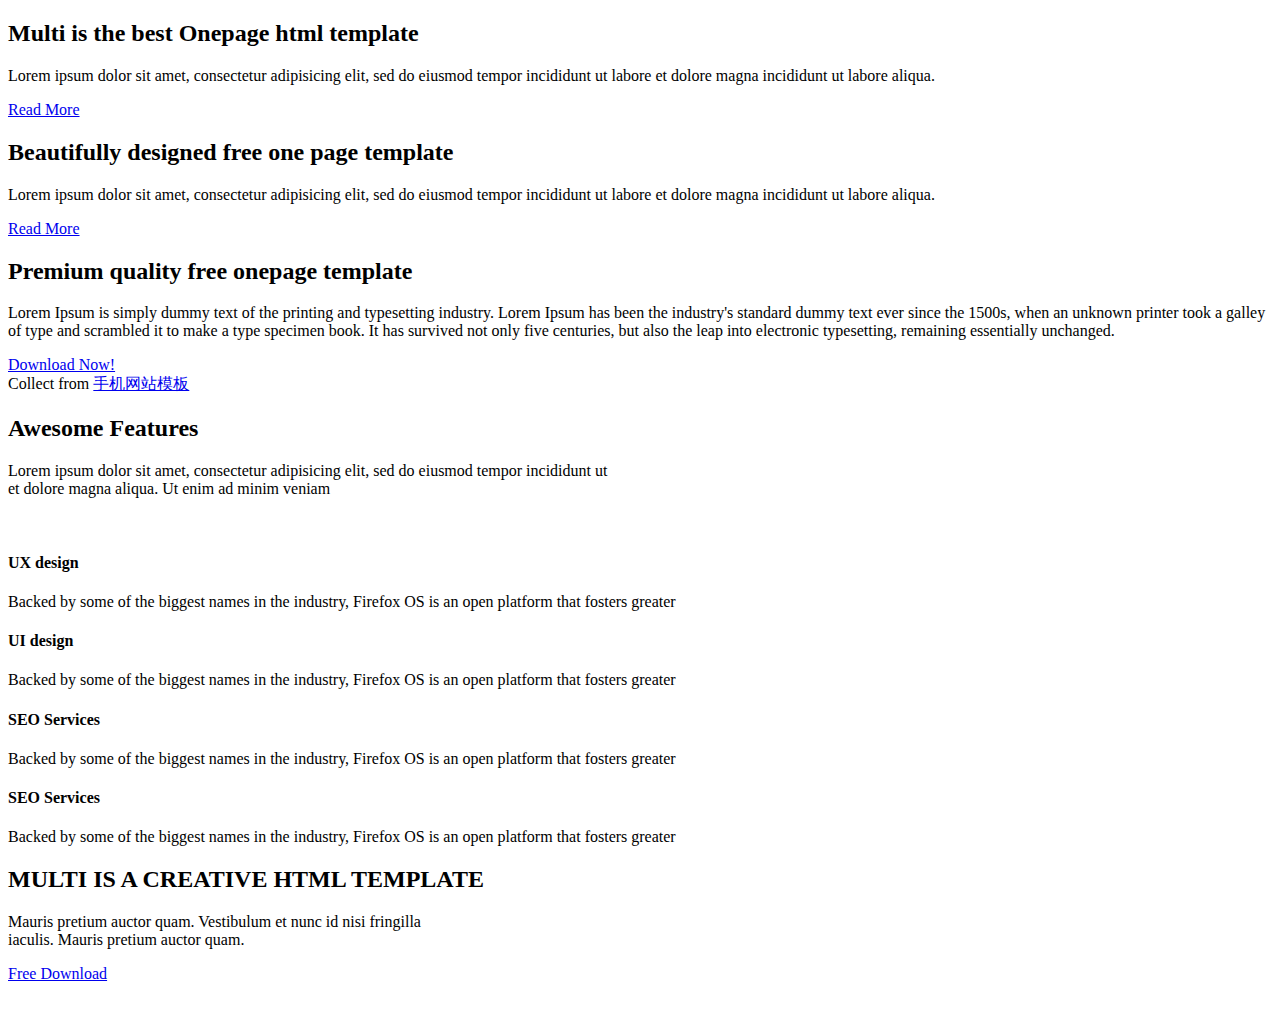
==== index.html @ f571653c "today" ====
<!DOCTYPE html>
<html lang="en">
<head>
    <meta charset="utf-8">
    <meta name="viewport" content="width=device-width, initial-scale=1.0">
    <meta name="description" content="">
    <meta name="author" content="">
    <title>Droproblem</title>
	<!-- core CSS -->
    <link href="css/bootstrap.min.css" rel="stylesheet">
    <link href="css/font-awesome.min.css" rel="stylesheet">
    <link href="css/animate.min.css" rel="stylesheet">
    <link href="css/owl.carousel.css" rel="stylesheet">
    <link href="css/owl.transitions.css" rel="stylesheet">
    <link href="css/prettyPhoto.css" rel="stylesheet">
    <link href="css/main.css" rel="stylesheet">
    <link href="css/responsive.css" rel="stylesheet">
    <!--[if lt IE 9]>
    <script src="js/html5shiv.js"></script>
    <script src="js/respond.min.js"></script>
    <![endif]-->
    <!-- <link rel="shortcut icon" href="images/ico/favicon.ico"> -->
    <link rel="apple-touch-icon-precomposed" sizes="144x144" href="images/ico/apple-touch-icon-144-precomposed.png">
    <link rel="apple-touch-icon-precomposed" sizes="114x114" href="images/ico/apple-touch-icon-114-precomposed.png">
    <link rel="apple-touch-icon-precomposed" sizes="72x72" href="images/ico/apple-touch-icon-72-precomposed.png">
    <link rel="apple-touch-icon-precomposed" href="images/ico/apple-touch-icon-57-precomposed.png">


</head><!--/head-->

<body id="home" class="homepage">
    <!-- 顶部导航 -->
    <nav data-load="header.html"></nav>
    <!--顶部导航 over-->
    <section id="main-slider">
        <div class="owl-carousel">
            <div class="item" style="background-image: url(images/slider/bg1.jpg);">
                <div class="slider-inner">
                    <div class="container">
                        <div class="row">
                            <div class="col-sm-6">
                                <div class="carousel-content">
                                    <h2><span>Multi</span> is the best Onepage html template</h2>
                                    <p>Lorem ipsum dolor sit amet, consectetur adipisicing elit, sed do eiusmod tempor incididunt ut labore et  dolore magna incididunt ut labore aliqua. </p>
                                    <a class="btn btn-primary btn-lg" href="#">Read More</a>
                                </div>
                            </div>
                        </div>
                    </div>
                </div>
            </div><!--/.item-->
             <div class="item" style="background-image: url(images/slider/bg2.jpg);">
                <div class="slider-inner">
                    <div class="container">
                        <div class="row">
                            <div class="col-sm-6">
                                <div class="carousel-content">
                                    <h2>Beautifully designed <span>free</span> one page template</h2>
                                    <p>Lorem ipsum dolor sit amet, consectetur adipisicing elit, sed do eiusmod tempor incididunt ut labore et  dolore magna incididunt ut labore aliqua. </p>
                                    <a class="btn btn-primary btn-lg" href="#">Read More</a>
                                </div>
                            </div>
                        </div>
                    </div>
                </div>
            </div><!--/.item-->
        </div><!--/.owl-carousel-->
    </section><!--/#main-slider-->

    <section id="cta" class="wow fadeIn">
        <div class="container">
            <div class="row">
                <div class="col-sm-9">
                    <h2>Premium quality free onepage template</h2>
                    <p>Lorem Ipsum is simply dummy text of the printing and typesetting industry. Lorem Ipsum has been the industry's standard dummy text ever since the 1500s, when an unknown printer took a galley of type and scrambled it to make a type specimen book. It has survived not only five centuries, but also the leap into electronic typesetting, remaining essentially unchanged.
                    </p>
                </div>
                <div class="col-sm-3 text-right">
                    <a class="btn btn-primary btn-lg" href="#">Download Now!</a>
                </div>
            </div>
        </div>
    </section><!--/#cta-->
    <div class="copyrights">Collect from <a href="http://www.cssmoban.com/" >手机网站模板</a></div>

    <section id="features">
        <div class="container">
            <div class="section-header">
                <h2 class="section-title text-center wow fadeInDown">Awesome Features</h2>
                <p class="text-center wow fadeInDown">Lorem ipsum dolor sit amet, consectetur adipisicing elit, sed do eiusmod tempor incididunt ut <br> et dolore magna aliqua. Ut enim ad minim veniam</p>
            </div>
            <div class="row">
                <div class="col-sm-6 wow fadeInLeft">
                    <img class="img-responsive" src="images/main-feature.png" alt="">
                </div>
                <div class="col-sm-6">
                    <div class="media service-box wow fadeInRight">
                        <div class="pull-left">
                            <i class="fa fa-line-chart"></i>
                        </div>
                        <div class="media-body">
                            <h4 class="media-heading">UX design</h4>
                            <p>Backed by some of the biggest names in the industry, Firefox OS is an open platform that fosters greater</p>
                        </div>
                    </div>

                    <div class="media service-box wow fadeInRight">
                        <div class="pull-left">
                            <i class="fa fa-cubes"></i>
                        </div>
                        <div class="media-body">
                            <h4 class="media-heading">UI design</h4>
                            <p>Backed by some of the biggest names in the industry, Firefox OS is an open platform that fosters greater</p>
                        </div>
                    </div>

                    <div class="media service-box wow fadeInRight">
                        <div class="pull-left">
                            <i class="fa fa-pie-chart"></i>
                        </div>
                        <div class="media-body">
                            <h4 class="media-heading">SEO Services</h4>
                            <p>Backed by some of the biggest names in the industry, Firefox OS is an open platform that fosters greater</p>
                        </div>
                    </div>

                    <div class="media service-box wow fadeInRight">
                        <div class="pull-left">
                            <i class="fa fa-pie-chart"></i>
                        </div>
                        <div class="media-body">
                            <h4 class="media-heading">SEO Services</h4>
                            <p>Backed by some of the biggest names in the industry, Firefox OS is an open platform that fosters greater</p>
                        </div>
                    </div>
                </div>
            </div>
        </div>
    </section>

    <section id="cta2">
        <div class="container">
            <div class="text-center">
                <h2 class="wow fadeInUp" data-wow-duration="300ms" data-wow-delay="0ms"><span>MULTI</span> IS A CREATIVE HTML TEMPLATE</h2>
                <p class="wow fadeInUp" data-wow-duration="300ms" data-wow-delay="100ms">Mauris pretium auctor quam. Vestibulum et nunc id nisi fringilla <br />iaculis. Mauris pretium auctor quam.</p>
                <p class="wow fadeInUp" data-wow-duration="300ms" data-wow-delay="200ms"><a class="btn btn-primary btn-lg" href="#">Free Download</a></p>
                <img class="img-responsive wow fadeIn" src="images/cta2/cta2-img.png" alt="" data-wow-duration="300ms" data-wow-delay="300ms">
            </div>
        </div>
    </section>



    <!--footer-->
    <nav data-load="footer.html"></nav>
    <!--footer over-->



    <script src="js/bootstrap.min.js"></script>
    <script src="js/jquery.js"></script>
    <script src="js/owl.carousel.min.js"></script>
    <script src="js/mousescroll.js"></script>
    <script src="js/smoothscroll.js"></script>
    <script src="js/jquery.prettyPhoto.js"></script>
    <script src="js/jquery.isotope.min.js"></script>
    <script src="js/jquery.inview.min.js"></script>
    <script src="js/wow.min.js"></script>
    <script src="js/main.js"></script>
    <script>
    $(function(){
        $("[data-load]").each(function(){
            $(this).load($(this).data("load"), function(){
            });
        });
    })
    </script>
</body>
</html>
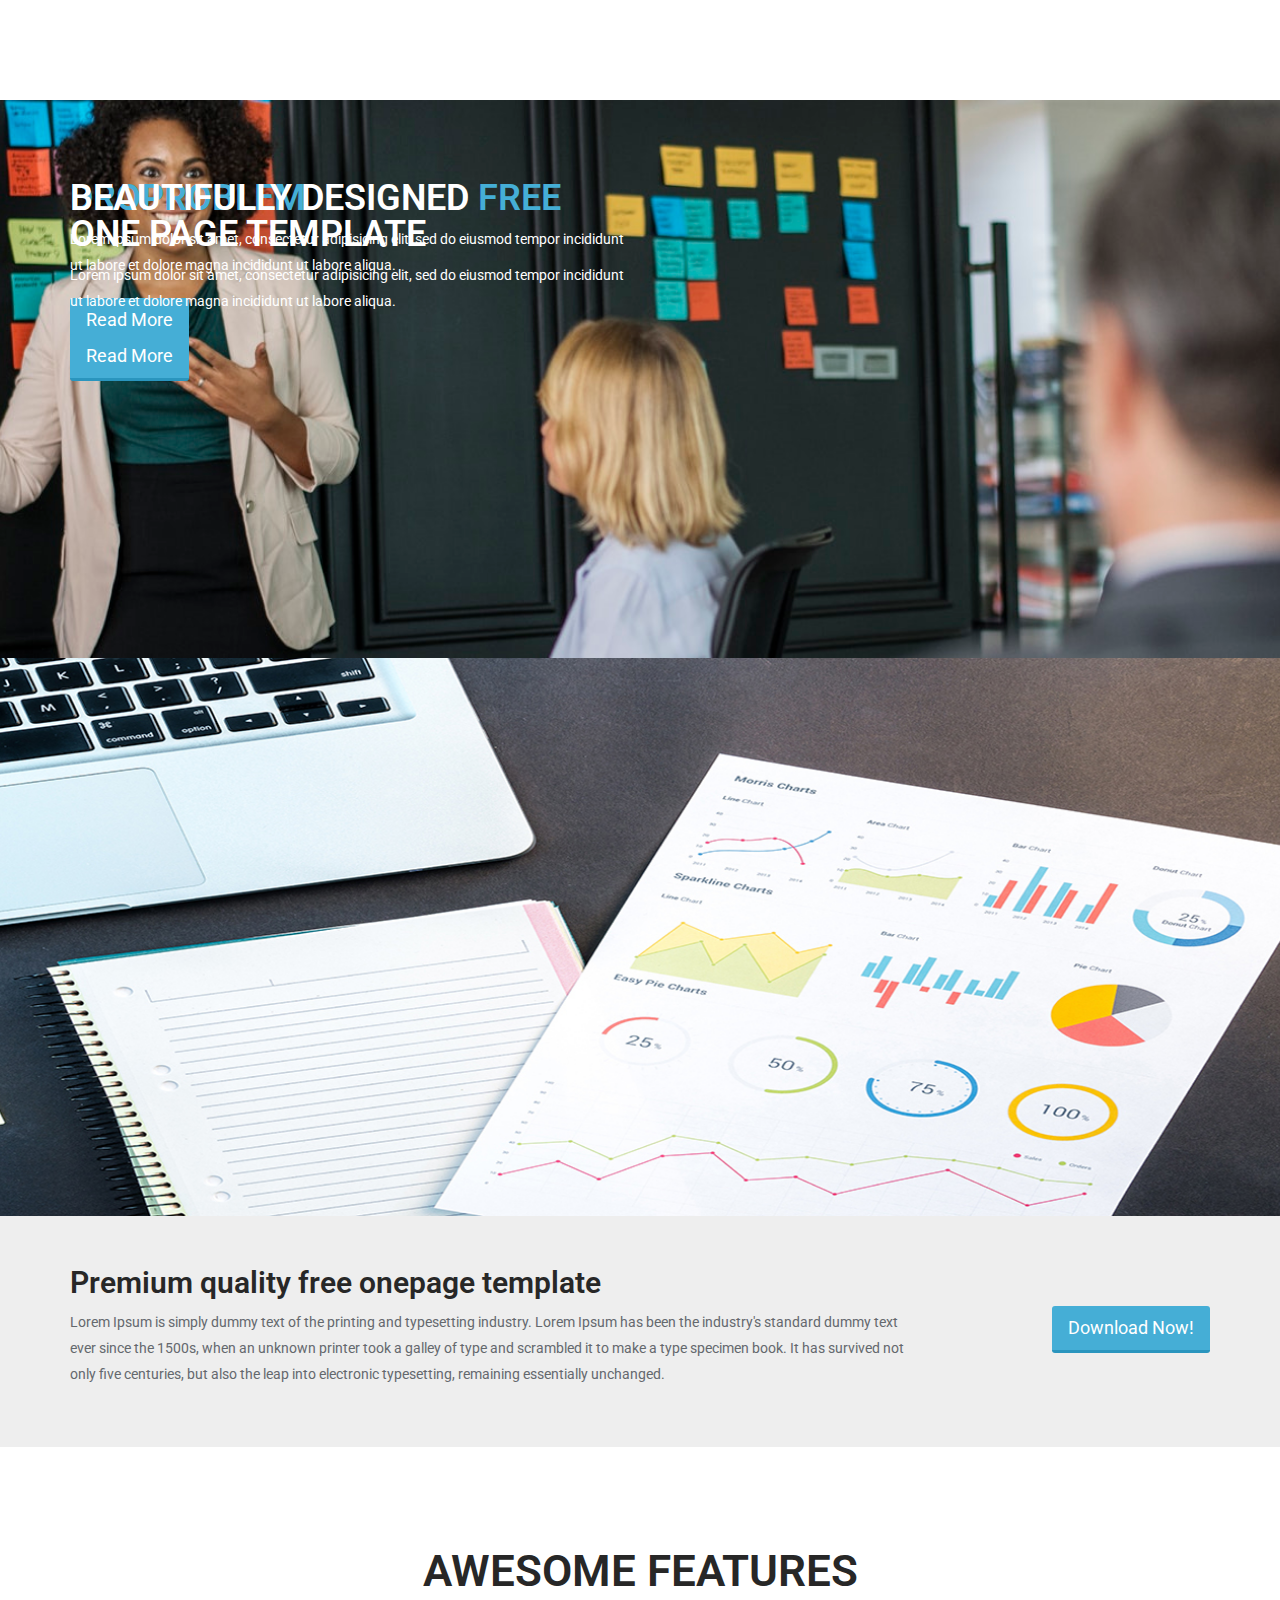
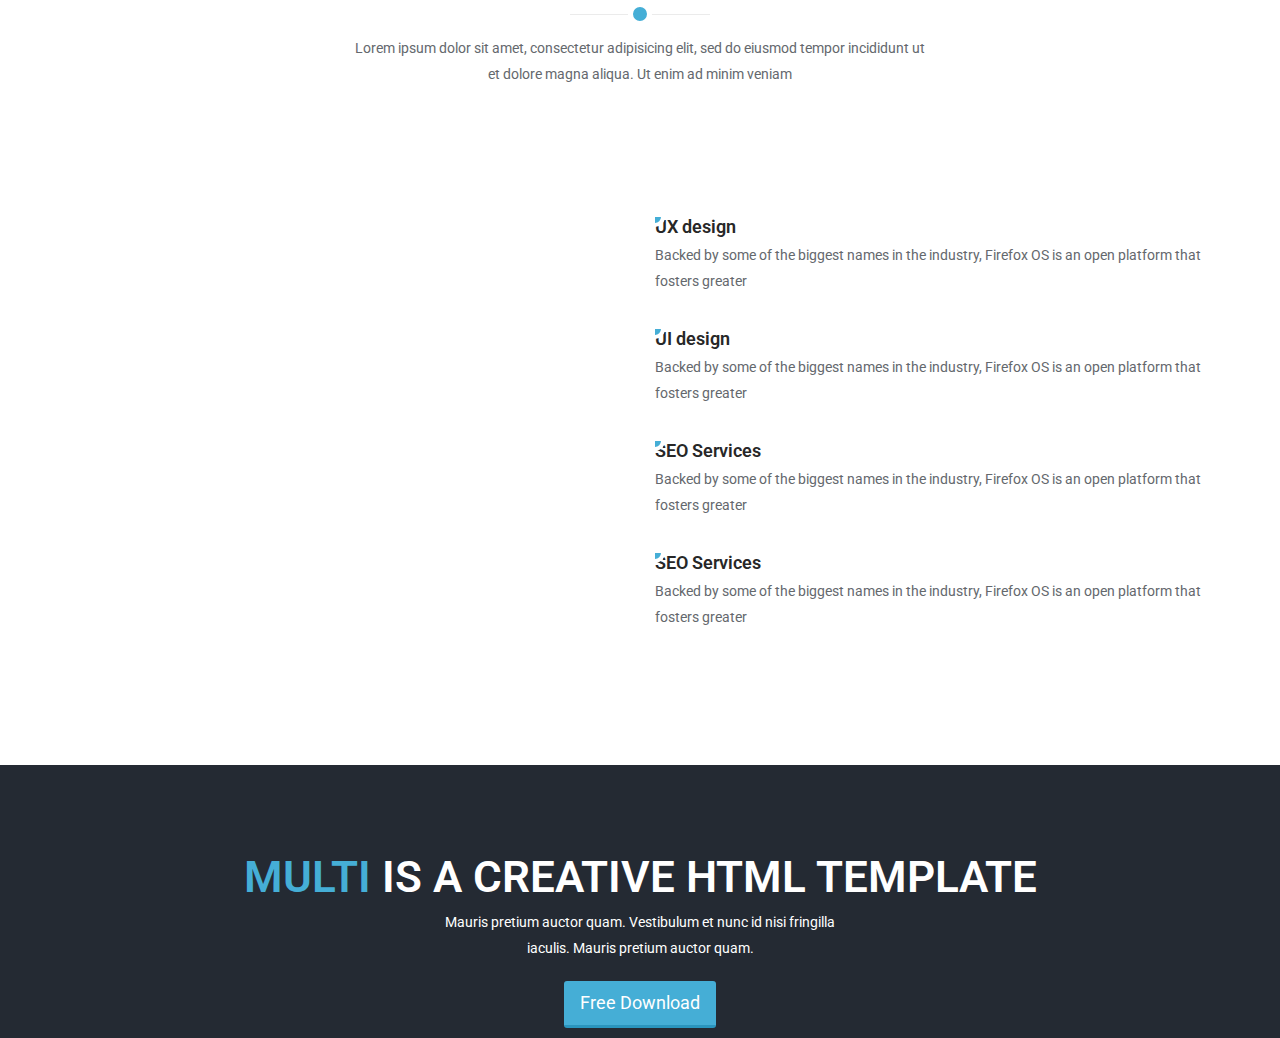
==== commit accbfa9a: "little" ====
--- a/index.html
+++ b/index.html
@@ -34,13 +34,14 @@
     <!--顶部导航 over-->
     <section id="main-slider">
         <div class="owl-carousel">
-            <div class="item" style="background-image: url(images/slider/bg1.jpg);">
+            <div class="item" style="background-image: url(images/slider/bg1.jpeg);">
+
                 <div class="slider-inner">
                     <div class="container">
                         <div class="row">
                             <div class="col-sm-6">
                                 <div class="carousel-content">
-                                    <h2><span>Multi</span> is the best Onepage html template</h2>
+                                    <h2><span>Droproblem</span> </h2>
                                     <p>Lorem ipsum dolor sit amet, consectetur adipisicing elit, sed do eiusmod tempor incididunt ut labore et  dolore magna incididunt ut labore aliqua. </p>
                                     <a class="btn btn-primary btn-lg" href="#">Read More</a>
                                 </div>
@@ -49,7 +50,7 @@
                     </div>
                 </div>
             </div><!--/.item-->
-             <div class="item" style="background-image: url(images/slider/bg2.jpg);">
+             <div class="item" style="background-image: url(images/slider/bg3.jpg);">
                 <div class="slider-inner">
                     <div class="container">
                         <div class="row">
@@ -81,7 +82,6 @@
             </div>
         </div>
     </section><!--/#cta-->
-    <div class="copyrights">Collect from <a href="http://www.cssmoban.com/" >手机网站模板</a></div>
 
     <section id="features">
         <div class="container">
--- a/css/main.css
+++ b/css/main.css
@@ -0,0 +1,956 @@
+@import url(http://fonts.googleapis.com/css?family=Roboto:400,300,100,700,100italic,300italic,400italic,700italic);
+
+/*************************
+*******Typography******
+**************************/
+body {
+  padding-top: 100px;
+  background: #fff;
+  font-family: 'Roboto', sans-serif;
+  font-weight: 400;
+  color: #64686d;
+  line-height: 26px;
+}
+h1,
+h2,
+h3,
+h4,
+h5,
+h6 {
+  font-weight: 600;
+  font-family: 'Roboto', sans-serif;
+  color: #272727;
+}
+a {
+  color: #45aed6;
+  -webkit-transition: color 400ms, background-color 400ms;
+  -moz-transition: color 400ms, background-color 400ms;
+  -o-transition: color 400ms, background-color 400ms;
+  transition: color 400ms, background-color 400ms;
+}
+a:hover,
+a:focus {
+  text-decoration: none;
+  color: #2a95be;
+}
+hr {
+  border-top: 1px solid #e5e5e5;
+  border-bottom: 1px solid #fff;
+}
+.gradiant {
+  background-image: -moz-linear-gradient(90deg, #2caab3 0%, #2c8cb3 100%);
+  background-image: -webkit-linear-gradient(90deg, #2caab3 0%, #2c8cb3 100%);
+  background-image: -ms-linear-gradient(90deg, #2caab3 0%, #2c8cb3 100%);
+}
+.gradiant-horizontal {
+  background-image: -moz-linear-gradient(4deg, #2caab3 0%, #2c8cb3 100%);
+  background-image: -webkit-linear-gradient(4deg, #2caab3 0%, #2c8cb3 100%);
+  background-image: -ms-linear-gradient(4deg, #2caab3 0%, #2c8cb3 100%);
+}
+.section-header {
+  margin-bottom: 50px;
+}
+.section-header .section-title {
+  font-size: 44px;
+  color: #272727;
+  text-transform: uppercase;
+  position: relative;
+  padding-bottom: 20px;
+  margin: 0 0 20px;
+}
+.section-header .section-title:before {
+  content: "";
+  position: absolute;
+  width: 140px;
+  bottom: 0;
+  left: 50%;
+  margin-left: -70px;
+  height: 1px;
+  background: #ebebeb;
+}
+.section-header .section-title:after {
+  content: "";
+  position: absolute;
+  width: 24px;
+  height: 24px;
+  bottom: -11px;
+  left: 50%;
+  margin-left: -12px;
+  border: 5px solid #fff;
+  border-radius: 20px;
+  background: #45aed6;
+}
+.btn {
+  border-width: 0;
+  border-bottom-width: 3px;
+  border-radius: 3px;
+}
+.btn.btn-primary {
+  background: #45aed6;
+  border-color: #2a95be;
+}
+.btn.btn-primary:hover,
+.btn.btn-primary:focus {
+  background: #2a95be;
+}
+.column-title {
+  margin-top: 0;
+  padding-bottom: 15px;
+  border-bottom: 1px solid #eee;
+  margin-bottom: 15px;
+  position: relative;
+}
+.column-title:after {
+  content: " ";
+  position: absolute;
+  bottom: -1px;
+  left: 0;
+  width: 40%;
+  border-bottom: 1px solid #45aed6;
+}
+ul.nostyle {
+  list-style: none;
+  padding: 0;
+  margin-bottom: 20px;
+}
+ul.nostyle i {
+  color: #45aed6;
+}
+.scaleIn {
+  -webkit-animation-name: scaleIn;
+  animation-name: scaleIn;
+}
+.copyrights{
+	text-indent:-9999px;
+	height:0;
+	line-height:0;
+	font-size:0;
+	overflow:hidden;
+}
+@-webkit-keyframes scaleIn {
+  0% {
+    opacity: 0;
+    -webkit-transform: scale(0);
+    transform: scale(0);
+  }
+  100% {
+    opacity: 1;
+    -webkit-transform: scale(1);
+    transform: scale(1);
+  }
+}
+@keyframes scaleIn {
+  0% {
+    opacity: 0;
+    -webkit-transform: scale(0);
+    -ms-transform: scale(0);
+    transform: scale(0);
+  }
+  100% {
+    opacity: 1;
+    -webkit-transform: scale(1);
+    -ms-transform: scale(1);
+    transform: scale(1);
+  }
+}
+/*************************
+*******Header******
+**************************/
+.navbar.navbar-default {
+  border: 0;
+  border-radius: 0;
+  margin-bottom: 0;
+}
+.navbar.navbar-default .navbar-toggle {
+  margin-top: 32px;
+}
+.navbar.navbar-default .navbar-brand {
+  height: auto;
+  padding: 22px 15px 21px;
+}
+@media only screen and (min-width: 768px) {
+  #main-menu.navbar-default {
+    background: rgba(255, 255, 255, 0.9);
+    -webkit-box-shadow: 0 0 3px 0 rgba(0, 0, 0, 0.1);
+    box-shadow: 0 0 3px 0 rgba(0, 0, 0, 0.1);
+  }
+  #main-menu.navbar-default .navbar-nav > li > a {
+    padding-top: 40px;
+    padding-bottom: 40px;
+  }
+  #main-menu.navbar-default .navbar-nav > li.active > a,
+  #main-menu.navbar-default .navbar-nav > li.open > a,
+  #main-menu.navbar-default .navbar-nav > li:hover > a {
+    background: transparent;
+    padding-top: 37px;
+    border-top: 3px solid #45aed6;
+  }
+  #main-menu.navbar-default .dropdown-menu {
+    padding: 0 20px;
+    min-width: 220px;
+    background-color: rgba(26, 28, 40, 0.9);
+    border: 0;
+    border-radius: 0;
+    box-shadow: none;
+    -webkit-box-shadow: none;
+    background-clip: inherit;
+  }
+  #main-menu.navbar-default .dropdown-menu > li {
+    border-left: 3px solid transparent;
+    margin-left: -20px;
+    padding-left: 17px;
+    -webit-transition: border-color 400ms;
+    transition: border-color 400ms;
+  }
+  #main-menu.navbar-default .dropdown-menu > li > a {
+    border-top: 1px solid #404455;
+    padding: 15px 0;
+    color: #eeeeee;
+  }
+  #main-menu.navbar-default .dropdown-menu > li:first-child > a {
+    border-top: 0;
+  }
+  #main-menu.navbar-default .dropdown-menu > li.active,
+  #main-menu.navbar-default .dropdown-menu > li.open,
+  #main-menu.navbar-default .dropdown-menu > li:hover {
+    border-left-color: #45aed6;
+  }
+  #main-menu.navbar-default .dropdown-menu > li.active > a,
+  #main-menu.navbar-default .dropdown-menu > li.open > a,
+  #main-menu.navbar-default .dropdown-menu > li:hover > a {
+    color: #45aed6;
+    background-color: transparent;
+  }
+}
+#main-slider {
+  overflow: hidden;
+}
+#main-slider .item {
+  height: 558px;
+  background-repeat: no-repeat;
+  background-position: 50% 0;
+  background-size: cover;
+}
+#main-slider .slider-inner {
+  position: absolute;
+  top: 0;
+  left: 0;
+  width: 100%;
+  height: 100%;
+  color: #fff;
+}
+#main-slider .slider-inner h2 {
+  margin-top: 180px;
+  font-size: 36px;
+  line-height: 1;
+  text-transform: uppercase;
+  color: #fff;
+}
+#main-slider .slider-inner h2 > span {
+  color: #45aed6;
+}
+#main-slider .slider-inner .btn {
+  margin-top: 10px;
+}
+#main-slider .owl-prev,
+#main-slider .owl-next {
+  position: absolute;
+  top: 50%;
+  background-color: rgba(0, 0, 0, 0.2);
+  color: #fff;
+  font-size: 30px;
+  display: inline-block;
+  margin-top: -35px;
+  height: 70px;
+  width: 70px;
+  line-height: 70px;
+  text-align: center;
+  border-radius: 100px;
+  z-index: 5;
+  -webkit-transition: background-color 400ms;
+  transition: background-color 400ms;
+}
+#main-slider .owl-prev:hover,
+#main-slider .owl-next:hover {
+  background-color: #45aed6;
+}
+#main-slider .owl-prev {
+  left: -35px;
+  text-indent: 14px;
+}
+#main-slider .owl-next {
+  right: -35px;
+  text-indent: -14px;
+}
+#bar {
+  width: 0%;
+  max-width: 100%;
+  height: 4px;
+  background: #45aed6;
+}
+#progressBar {
+  margin-top: -4px;
+  position: relative;
+  z-index: 999;
+  width: 100%;
+  background: rgba(0, 0, 0, 0.1);
+}
+#cta {
+  padding: 50px 0;
+  background-color: #eeeeee;
+}
+#cta h2 {
+  margin-top: 0;
+}
+#cta .btn {
+  margin-top: 40px;
+}
+#cta2 {
+  background: #242a33 url(../images/cta2/cta2-bg.jpg) no-repeat 50% 50%;
+  background-size: cover;
+  color: #fff;
+  padding-top: 70px;
+}
+#cta2 .btn {
+  margin-top: 10px;
+}
+#cta2 h2 {
+  color: #fff;
+  font-size: 44px;
+  line-height: 1;
+}
+#cta2 h2 > span {
+  color: #45aed6;
+}
+#features {
+  padding: 100px 0;
+}
+#features .media.service-box:first-child {
+  margin-top: 80px;
+}
+#services {
+  padding: 100px 0 75px;
+}
+.media.service-box {
+  margin: 25px 0;
+}
+.media.service-box .pull-left {
+  margin-right: 20px;
+}
+.media.service-box .pull-left > i {
+  font-size: 24px;
+  height: 64px;
+  line-height: 64px;
+  text-align: center;
+  width: 64px;
+  border-radius: 100%;
+  color: #45aed6;
+  box-shadow: inset 0 0 0 1px #d7d7d7;
+  -webkit-box-shadow: inset 0 0 0 1px #d7d7d7;
+  transition: background-color 400ms, background-color 400ms;
+  position: relative;
+}
+.media.service-box .pull-left > i:after {
+  content: "";
+  position: absolute;
+  width: 20px;
+  height: 20px;
+  top: 50%;
+  margin-top: -10px;
+  right: -10px;
+  border: 4px solid #fff;
+  border-radius: 20px;
+  background: #45aed6;
+}
+.media.service-box:hover .pull-left > i {
+  background-image: -moz-linear-gradient(90deg, #2caab3 0%, #2c8cb3 100%);
+  background-image: -webkit-linear-gradient(90deg, #2caab3 0%, #2c8cb3 100%);
+  background-image: -ms-linear-gradient(90deg, #2caab3 0%, #2c8cb3 100%);
+  color: #fff;
+  box-shadow: inset 0 0 0 5px rgba(255, 255, 255, 0.8);
+  -webkit-box-shadow: inset 0 0 0 5px rgba(255, 255, 255, 0.8);
+}
+#portfolio {
+  padding: 100px 0;
+  background: #f5f5f5;
+}
+#portfolio .portfolio-filter {
+  list-style: none;
+  padding: 0;
+  margin: 0 0 50px;
+  display: inline-block;
+}
+#portfolio .portfolio-filter > li {
+  float: left;
+  display: block;
+}
+#portfolio .portfolio-filter > li a {
+  display: block;
+  padding: 7px 15px;
+  background: #e5e5e5;
+  color: #64686d;
+  position: relative;
+}
+#portfolio .portfolio-filter > li a:hover,
+#portfolio .portfolio-filter > li a.active {
+  background: #45aed6;
+  color: #fff;
+  box-shadow: 0 -3px 0 0 #318daf inset;
+  -webkit-box-shadow: 0 -3px 0 0 #318daf inset;
+}
+#portfolio .portfolio-filter > li a.active:after {
+  content: " ";
+  position: absolute;
+  bottom: -17px;
+  left: 50%;
+  margin-left: -10px;
+  border-width: 10px;
+  border-style: solid;
+  border-color: #318daf transparent transparent transparent;
+}
+#portfolio .portfolio-filter > li:first-child a {
+  border-radius: 4px 0 0 4px;
+}
+#portfolio .portfolio-filter > li:last-child a {
+  border-radius: 0 4px 4px 0;
+}
+#portfolio .portfolio-items {
+  margin: -15px;
+}
+#portfolio .portfolio-item {
+  width: 24.9%;
+  float: left;
+  padding: 15px;
+  -webkit-box-sizing: border-box;
+  -moz-box-sizing: border-box;
+  -o-box-sizing: border-box;
+  -ms-box-sizing: border-box;
+  box-sizing: border-box;
+}
+#portfolio .portfolio-item .portfolio-item-inner {
+  position: relative;
+}
+#portfolio .portfolio-item .portfolio-item-inner .portfolio-info {
+  opacity: 0;
+  transition: opacity 400ms;
+  -webkit-transition: opacity 400ms;
+  position: absolute;
+  bottom: 0;
+  left: 0;
+  right: 0;
+  padding: 10px;
+  background: rgba(0, 0, 0, 0.5);
+  color: #fff;
+}
+#portfolio .portfolio-item .portfolio-item-inner .portfolio-info h3 {
+  font-size: 16px;
+  line-height: 1;
+  margin: 0;
+  color: #fff;
+}
+#portfolio .portfolio-item .portfolio-item-inner .portfolio-info .preview {
+  position: absolute;
+  top: -18px;
+  right: 12px;
+  border-radius: 50%;
+  background-image: -moz-linear-gradient(90deg, #2caab3 0%, #2c8cb3 100%);
+  background-image: -webkit-linear-gradient(90deg, #2caab3 0%, #2c8cb3 100%);
+  background-image: -ms-linear-gradient(90deg, #2caab3 0%, #2c8cb3 100%);
+  width: 36px;
+  height: 36px;
+  line-height: 36px;
+  text-align: center;
+  color: #fff;
+  box-shadow: 0 0 0 2px #fff;
+  -webkit-box-shadow: 0 0 0 2px #fff;
+}
+#portfolio .portfolio-item:hover .portfolio-info {
+  opacity: 1;
+}
+/* Start: Recommended Isotope styles */
+/**** Isotope Filtering ****/
+.isotope-item {
+  z-index: 2;
+}
+.isotope-hidden.isotope-item {
+  pointer-events: none;
+  z-index: 1;
+}
+/**** Isotope CSS3 transitions ****/
+.isotope,
+.isotope .isotope-item {
+  -webkit-transition-duration: 0.8s;
+  -moz-transition-duration: 0.8s;
+  -ms-transition-duration: 0.8s;
+  -o-transition-duration: 0.8s;
+  transition-duration: 0.8s;
+}
+.isotope {
+  -webkit-transition-property: height, width;
+  -moz-transition-property: height, width;
+  -ms-transition-property: height, width;
+  -o-transition-property: height, width;
+  transition-property: height, width;
+}
+.isotope .isotope-item {
+  -webkit-transition-property: -webkit-transform, opacity;
+  -moz-transition-property: -moz-transform, opacity;
+  -ms-transition-property: -ms-transform, opacity;
+  -o-transition-property: -o-transform, opacity;
+  transition-property: transform, opacity;
+}
+/**** disabling Isotope CSS3 transitions ****/
+.isotope.no-transition,
+.isotope.no-transition .isotope-item,
+.isotope .isotope-item.no-transition {
+  -webkit-transition-duration: 0s;
+  -moz-transition-duration: 0s;
+  -ms-transition-duration: 0s;
+  -o-transition-duration: 0s;
+  transition-duration: 0s;
+}
+/* End: Recommended Isotope styles */
+/* disable CSS transitions for containers with infinite scrolling*/
+.isotope.infinite-scrolling {
+  -webkit-transition: none;
+  -moz-transition: none;
+  -ms-transition: none;
+  -o-transition: none;
+  transition: none;
+}
+#testimonial {
+  background: #333333 url(../images/testimonial/bg.jpg) no-repeat 0 0;
+  background-size: cover;
+  padding: 100px 0;
+  color: #fff;
+}
+#testimonial h4 {
+  color: #fff;
+  margin-bottom: 0;
+}
+#testimonial small {
+  display: block;
+  margin-bottom: 10px;
+  color: rgba(255, 255, 255, 0.7);
+}
+#testimonial .btns {
+  margin-top: 10px;
+}
+#about {
+  padding: 100px 0;
+}
+#work-process {
+  padding: 100px 0 50px;
+  background: #20222e url(../images/work-process/bg.jpg) no-repeat 0 0;
+  background-size: cover;
+  color: #fff;
+}
+#work-process h2 {
+  color: #fff;
+}
+#work-process h3 {
+  color: #fff;
+  margin-bottom: 0;
+}
+#work-process .icon-circle {
+  display: inline-block;
+  width: 80px;
+  height: 80px;
+  line-height: 80px;
+  border: 2px solid #45aed6;
+  border-radius: 100px;
+  position: relative;
+}
+#work-process .icon-circle > span {
+  border-style: solid;
+  border-width: 2px;
+  border-color: #45aed6;
+  border-radius: 50%;
+  background-color: #fff;
+  position: absolute;
+  width: 24px;
+  height: 24px;
+  line-height: 20px;
+  top: -12px;
+  color: #64686d;
+}
+#work-process h3 {
+  margin-bottom: 50px;
+}
+#meet-team {
+  padding: 100px 0;
+}
+#meet-team .team-member {
+  padding: 13px;
+  background: #eeeeee;
+  border: 2px solid #eeeeee;
+  transition: border-color 400ms;
+  -webkit-transition: border-color 400ms;
+}
+#meet-team .team-member .team-img {
+  margin: -15px -15px 0 -15px;
+}
+#meet-team .team-member .team-info {
+  padding-bottom: 10px;
+  border-bottom: 1px solid #dbdbdb;
+  margin-bottom: 10px;
+}
+#meet-team .team-member:hover {
+  border-color: #45aed6;
+}
+#meet-team .team-member:hover .social-icons > li > a {
+  background: #45aed6;
+}
+#meet-team .social-icons {
+  list-style: none;
+  padding: 0;
+  margin: 0;
+}
+#meet-team .social-icons > li {
+  display: inline-block;
+}
+#meet-team .social-icons > li > a {
+  display: block;
+  width: 32px;
+  height: 32px;
+  line-height: 32px;
+  text-align: center;
+  color: #fff;
+  background: #222534;
+  border-radius: 3px;
+}
+.divider {
+  margin-top: 50px;
+  margin-bottom: 50px;
+  background-image: -moz-linear-gradient(180deg, #ffffff 0%, #e3e3e3 49%, #ffffff 100%);
+  background-image: -webkit-linear-gradient(180deg, #ffffff 0%, #e3e3e3 49%, #ffffff 100%);
+  background-image: -ms-linear-gradient(180deg, #ffffff 0%, #e3e3e3 49%, #ffffff 100%);
+  width: 95%;
+  height: 1px;
+}
+.progress {
+  -webkit-box-shadow: none;
+  box-shadow: none;
+  background: #eeeeee;
+}
+.progress .progress-bar.progress-bar-primary {
+  background-image: -moz-linear-gradient(4deg, #2caab3 0%, #2c8cb3 100%);
+  background-image: -webkit-linear-gradient(4deg, #2caab3 0%, #2c8cb3 100%);
+  background-image: -ms-linear-gradient(4deg, #2caab3 0%, #2c8cb3 100%);
+  -webkit-box-shadow: none;
+  box-shadow: none;
+}
+.nav.main-tab {
+  background: #eee;
+  border-bottom: 3px solid #222534;
+  border-radius: 3px 3px 0 0;
+}
+.nav.main-tab > li > a {
+  color: #272727;
+}
+.nav.main-tab > li.active > a {
+  background: #222534;
+  color: #45aed6;
+}
+.nav.main-tab > li:first-child > a {
+  border-radius: 3px 0 0 0;
+}
+.nav.main-tab > li:last-child > a {
+  border-radius: 0 3px 0 0;
+}
+.tab-content {
+  border: 1px solid #eee;
+  border-top: 0;
+  padding: 20px 20px 10px;
+  border-radius: 0 0 3px 3px;
+}
+.panel-default {
+  border-color: #eee;
+}
+.panel-default > .panel-heading {
+  background-color: #fff;
+  border-color: #eee;
+}
+.panel-default > .panel-heading .panel-title {
+  font-size: 14px;
+  font-weight: normal;
+}
+.panel-default > .panel-heading + .panel-collapse > .panel-body {
+  border-top-color: #eee;
+}
+#animated-number {
+  padding: 100px 0 70px;
+  background: #132125 url(../images/animated-number/bg.jpg) no-repeat 0 0;
+  background-size: cover;
+  color: #fff;
+}
+#animated-number h1,
+#animated-number h2,
+#animated-number h3,
+#animated-number h4 {
+  color: #fff;
+}
+#animated-number strong {
+  display: block;
+  margin-bottom: 30px;
+}
+.animated-number {
+  display: inline-block;
+  width: 140px;
+  height: 140px;
+  font-size: 24px;
+  line-height: 140px;
+  border: 3px solid #fff;
+  border-radius: 100px;
+  margin-bottom: 20px;
+}
+#pricing {
+  padding: 100px 0 70px;
+}
+#pricing ul.pricing {
+  list-style: none;
+  padding: 0;
+  margin: 70px 0 30px;
+  border: 1px solid #eee;
+  border-radius: 5px 5px 4px 4px;
+  padding: 15px;
+  text-align: center;
+}
+#pricing ul.pricing li {
+  display: block;
+  padding: 10px;
+}
+#pricing ul.pricing li.plan-header {
+  background: #eee;
+  border-radius: 4px 4px 0 0;
+  margin: -15px -15px 10px;
+  padding: 15px 15px 30px;
+  border: 0;
+}
+#pricing ul.pricing li.plan-header .price-duration {
+  position: relative;
+  margin-top: -63px;
+  top: -10px;
+  display: inline-block;
+  width: 116px;
+  height: 116px;
+  background-image: -moz-linear-gradient(90deg, #2caab3 0%, #2c8cb3 100%);
+  background-image: -webkit-linear-gradient(90deg, #2caab3 0%, #2c8cb3 100%);
+  background-image: -ms-linear-gradient(90deg, #2caab3 0%, #2c8cb3 100%);
+  color: #fff;
+  border-radius: 100px;
+  border: 5px solid #f6f6f6;
+}
+#pricing ul.pricing li.plan-header .price-duration > span {
+  display: block;
+  line-height: 1;
+}
+#pricing ul.pricing li.plan-header .price-duration > span.price {
+  font-size: 24px;
+  font-weight: 700;
+  margin-top: 35px;
+}
+#pricing ul.pricing li.plan-header .price-duration > span.duration {
+  margin-top: 5px;
+}
+#pricing ul.pricing li.plan-header .plan-name {
+  margin-top: 10px;
+  font-size: 24px;
+  color: #272727;
+  font-weight: bold;
+  line-height: 1;
+  text-transform: uppercase;
+}
+#pricing ul.pricing.featured {
+  background: #222534;
+  color: #fff;
+  border: 0;
+}
+#pricing ul.pricing.featured li.plan-header {
+  background-image: -moz-linear-gradient(90deg, #2caab3 0%, #2c8cb3 100%);
+  background-image: -webkit-linear-gradient(90deg, #2caab3 0%, #2c8cb3 100%);
+  background-image: -ms-linear-gradient(90deg, #2caab3 0%, #2c8cb3 100%);
+}
+#pricing ul.pricing.featured li.plan-header .plan-name {
+  color: #fff;
+}
+#get-in-touch {
+  padding: 100px 0 50px;
+  background-image: -moz-linear-gradient(90deg, #2caab3 0%, #2c8cb3 100%);
+  background-image: -webkit-linear-gradient(90deg, #2caab3 0%, #2c8cb3 100%);
+  background-image: -ms-linear-gradient(90deg, #2caab3 0%, #2c8cb3 100%);
+  color: #fff;
+}
+#get-in-touch h1,
+#get-in-touch h2 {
+  color: #fff;
+}
+#blog {
+  padding: 100px 0;
+}
+#blog .blog-post {
+  border: 1px solid #eee;
+  padding: 15px;
+}
+#blog .blog-post .post-format {
+  display: inline-block;
+  width: 40px;
+  height: 40px;
+  line-height: 34px;
+  text-align: center;
+  color: #fff;
+  background: #222534;
+  border: 3px solid #fff;
+  border-radius: 100px;
+}
+#blog .blog-post.blog-large .entry-thumbnail {
+  margin: -15px -15px 15px;
+  position: relative;
+}
+#blog .blog-post.blog-large .post-format {
+  width: 66px;
+  height: 66px;
+  line-height: 60px;
+  position: absolute;
+  right: 20px;
+  bottom: -33px;
+}
+#blog .blog-post.blog-large .post-format > i {
+  font-size: 20px;
+}
+#blog .blog-post.blog-large .entry-date {
+  font-size: 12px;
+  display: block;
+  margin-bottom: 5px;
+  text-transform: uppercase;
+  color: #45aed6;
+}
+#blog .blog-post.blog-large .entry-title {
+  margin-top: 0;
+  font-size: 18px;
+  line-height: 1;
+  margin-bottom: 15px;
+}
+#blog .blog-post.blog-large .entry-title a {
+  color: #64686d;
+}
+#blog .blog-post.blog-large .entry-title a:hover {
+  color: #45aed6;
+}
+#blog .blog-post.blog-media {
+  margin-bottom: 30px;
+}
+#blog .blog-post.blog-media .entry-thumbnail {
+  margin: -15px 15px -15px -15px;
+  position: relative;
+}
+#blog .blog-post.blog-media .post-format {
+  position: absolute;
+  top: 20px;
+  right: -10px;
+}
+#blog .blog-post.blog-media .entry-date {
+  font-size: 12px;
+  display: block;
+  margin-bottom: 5px;
+  text-transform: uppercase;
+  color: #45aed6;
+}
+#blog .blog-post.blog-media .entry-title {
+  margin-top: 0;
+  font-size: 18px;
+  line-height: 1;
+  margin-bottom: 15px;
+}
+#blog .blog-post.blog-media .entry-title a {
+  color: #64686d;
+}
+#blog .blog-post.blog-media .entry-title a:hover {
+  color: #45aed6;
+}
+#blog .blog-post .entry-meta {
+  margin-top: 20px;
+  border-top: 1px solid #eee;
+  padding-top: 15px;
+}
+#blog .blog-post .entry-meta > span {
+  display: inline-block;
+  margin-right: 10px;
+  color: #999;
+}
+#blog .blog-post .entry-meta > span > a {
+  color: #999;
+}
+#blog .blog-post .entry-meta > span > a:hover {
+  color: #45aed6;
+}
+#contact {
+  position: relative;
+  overflow: hidden;
+}
+#contact .container-wrapper {
+  position: absolute;
+  top: 0;
+  left: 0;
+  width: 100%;
+  height: 100%;
+  background: rgba(69, 174, 214, 0.3);
+  z-index: 1;
+}
+#contact .contact-form {
+  background: rgba(255, 255, 255, 0.8);
+  padding: 20px;
+  margin-top: 50px;
+}
+#contact .contact-form h3 {
+  margin-top: 0;
+}
+/***********************
+********* Footer ******
+************************/
+#footer {
+  padding-top: 30px;
+  padding-bottom: 30px;
+  color: #fff;
+  background: #2e2e2e;
+}
+#footer a {
+  color: #fff;
+}
+#footer a:hover {
+  color: #45aed6;
+}
+#footer ul {
+  list-style: none;
+  padding: 0;
+  margin: 0 -7.5px;
+}
+#footer ul > li {
+  display: inline-block;
+  margin: 0 7.5px;
+}
+@media only screen and (min-width: 768px) {
+  #footer .social-icons {
+    float: right;
+  }
+}
+.form-control {
+  box-shadow: none;
+  -webkit-box-shadow: none;
+}
+
+li:hover #dropdown_apps{
+  display: block;
+  /* width: 50px; */
+}
+#dropdown_apps{
+  display: none;
+  /* width: 50px; */
+}
+.apps_list_item{
+  background-color: transparent;
+  border:none;
+}
+a.list-group-item:hover{
+  background-color: #45aed6;
+}
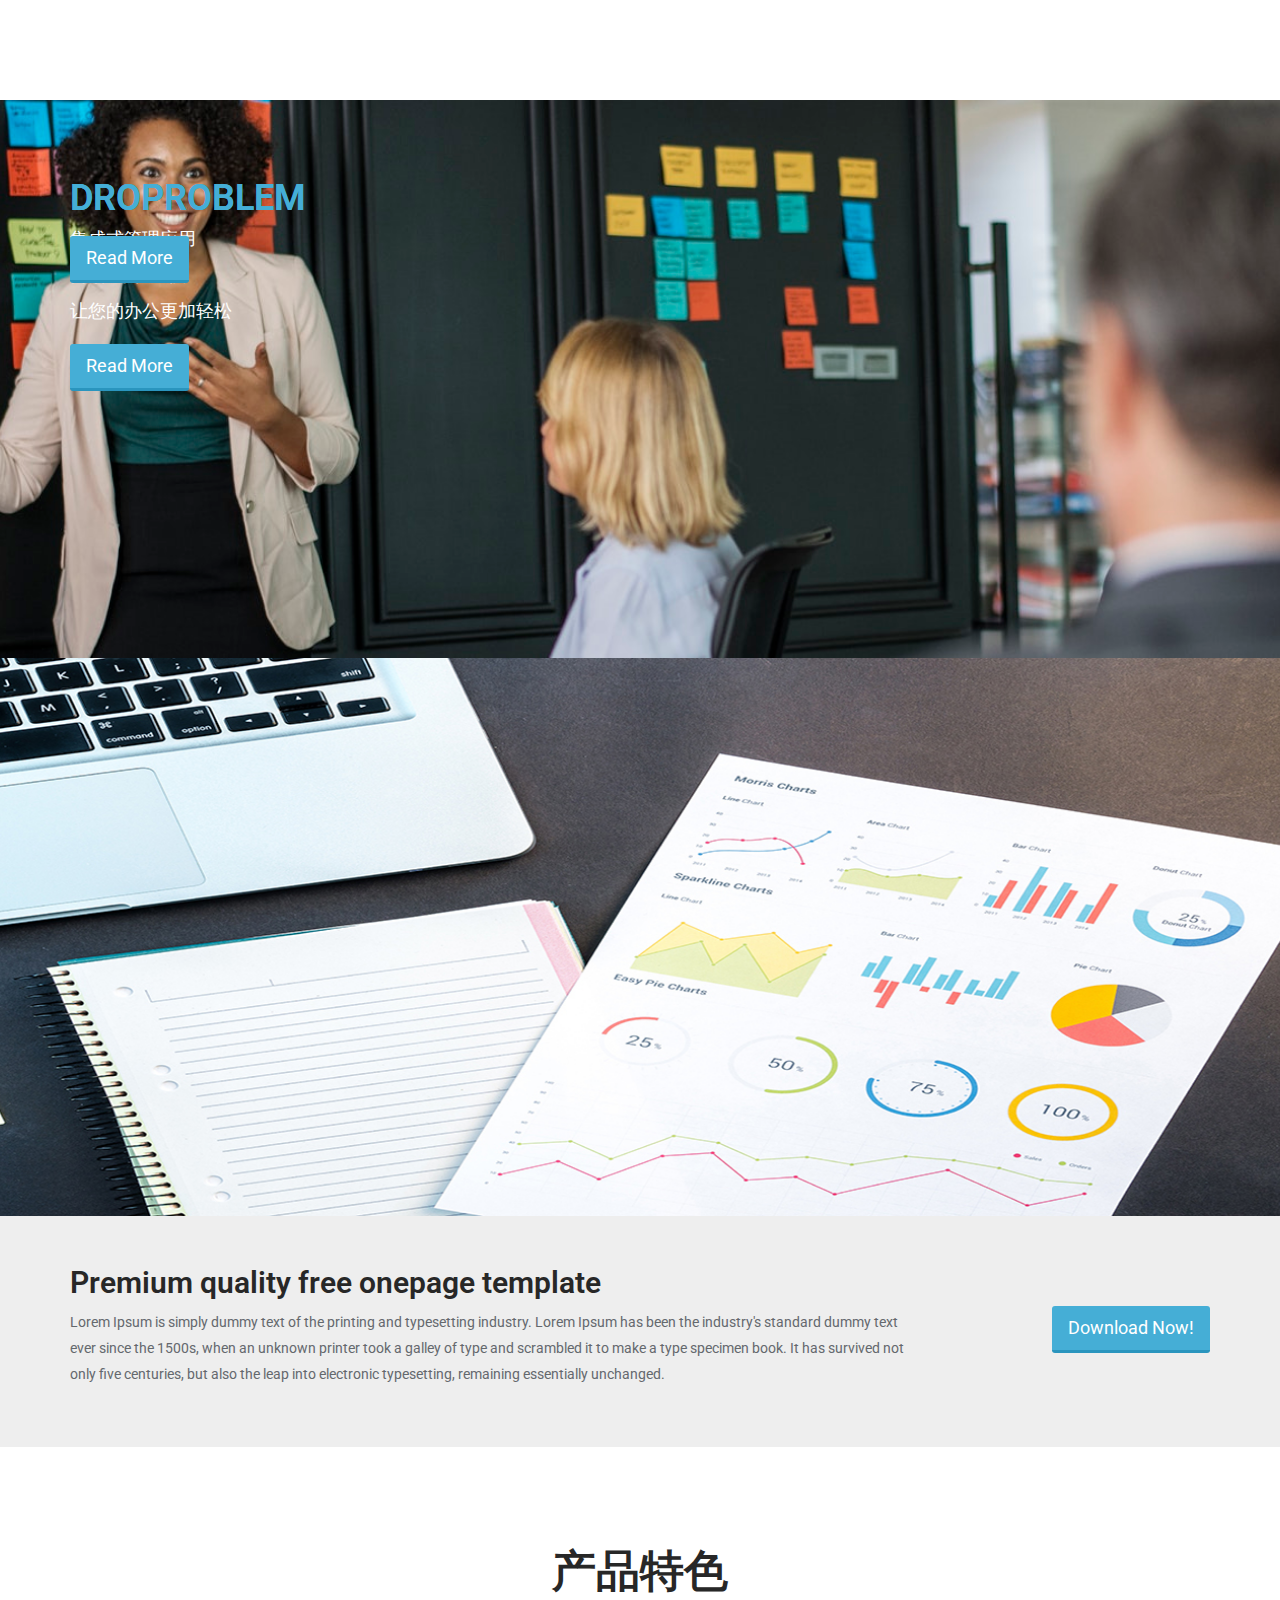
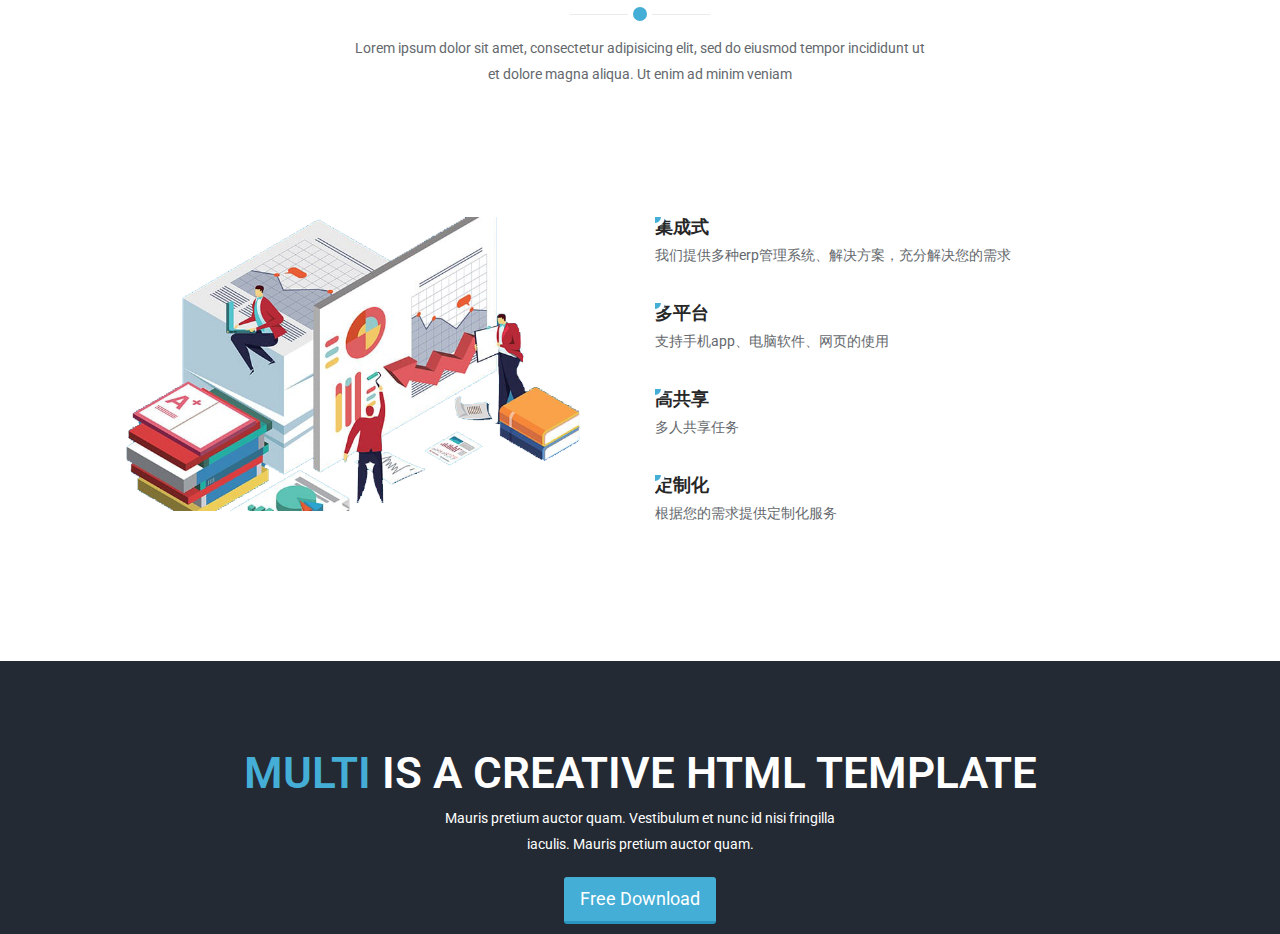
==== commit 4b302399: "index" ====
--- a/index.html
+++ b/index.html
@@ -41,8 +41,10 @@
                         <div class="row">
                             <div class="col-sm-6">
                                 <div class="carousel-content">
-                                    <h2><span>Droproblem</span> </h2>
-                                    <p>Lorem ipsum dolor sit amet, consectetur adipisicing elit, sed do eiusmod tempor incididunt ut labore et  dolore magna incididunt ut labore aliqua. </p>
+                                    <h1><span>Droproblem</span> </h1>
+                                    <p class="slider_p">集成式管理应用 </p>
+                                    <p class="slider_p">简洁  易用  方便</p>
+                                    <p class="slider_p">让您的办公更加轻松</p>
                                     <a class="btn btn-primary btn-lg" href="#">Read More</a>
                                 </div>
                             </div>
@@ -56,9 +58,8 @@
                         <div class="row">
                             <div class="col-sm-6">
                                 <div class="carousel-content">
-                                    <h2>Beautifully designed <span>free</span> one page template</h2>
-                                    <p>Lorem ipsum dolor sit amet, consectetur adipisicing elit, sed do eiusmod tempor incididunt ut labore et  dolore magna incididunt ut labore aliqua. </p>
-                                    <a class="btn btn-primary btn-lg" href="#">Read More</a>
+                                  <h1><span>Droproblem</span> </h1>
+                                  <a class="btn btn-primary btn-lg" href="#">Read More</a>
                                 </div>
                             </div>
                         </div>
@@ -86,51 +87,51 @@
     <section id="features">
         <div class="container">
             <div class="section-header">
-                <h2 class="section-title text-center wow fadeInDown">Awesome Features</h2>
+                <h2 class="section-title text-center wow fadeInDown">产品特色</h2>
                 <p class="text-center wow fadeInDown">Lorem ipsum dolor sit amet, consectetur adipisicing elit, sed do eiusmod tempor incididunt ut <br> et dolore magna aliqua. Ut enim ad minim veniam</p>
             </div>
-            <div class="row">
-                <div class="col-sm-6 wow fadeInLeft">
-                    <img class="img-responsive" src="images/main-feature.png" alt="">
+            <div class="row" style=“text-align:center;”>
+                <div class="col-sm-6 wow fadeInLeft" >
+                    <img class="img-responsive" src="images/main-feature.png" alt="" style="margin-top:80px">
                 </div>
                 <div class="col-sm-6">
                     <div class="media service-box wow fadeInRight">
                         <div class="pull-left">
-                            <i class="fa fa-line-chart"></i>
+                            <i class="fa fa-cubes"></i>
                         </div>
                         <div class="media-body">
-                            <h4 class="media-heading">UX design</h4>
-                            <p>Backed by some of the biggest names in the industry, Firefox OS is an open platform that fosters greater</p>
+                            <h4 class="media-heading">集成式</h4>
+                            <p>我们提供多种erp管理系统、解决方案，充分解决您的需求</p>
                         </div>
                     </div>
 
                     <div class="media service-box wow fadeInRight">
                         <div class="pull-left">
-                            <i class="fa fa-cubes"></i>
+                            <i class="fa fa-cogs"></i>
                         </div>
                         <div class="media-body">
-                            <h4 class="media-heading">UI design</h4>
-                            <p>Backed by some of the biggest names in the industry, Firefox OS is an open platform that fosters greater</p>
+                            <h4 class="media-heading">多平台</h4>
+                            <p>支持手机app、电脑软件、网页的使用</p>
                         </div>
                     </div>
 
                     <div class="media service-box wow fadeInRight">
                         <div class="pull-left">
-                            <i class="fa fa-pie-chart"></i>
+                            <i class="fa fa-users"></i>
                         </div>
                         <div class="media-body">
-                            <h4 class="media-heading">SEO Services</h4>
-                            <p>Backed by some of the biggest names in the industry, Firefox OS is an open platform that fosters greater</p>
+                            <h4 class="media-heading">高共享</h4>
+                            <p>多人共享任务</p>
                         </div>
                     </div>
 
                     <div class="media service-box wow fadeInRight">
                         <div class="pull-left">
-                            <i class="fa fa-pie-chart"></i>
+                            <i class="fa fa-pencil"></i>
                         </div>
                         <div class="media-body">
-                            <h4 class="media-heading">SEO Services</h4>
-                            <p>Backed by some of the biggest names in the industry, Firefox OS is an open platform that fosters greater</p>
+                            <h4 class="media-heading">定制化</h4>
+                            <p>根据您的需求提供定制化服务</p>
                         </div>
                     </div>
                 </div>
--- a/css/main.css
+++ b/css/main.css
@@ -239,14 +239,14 @@
   height: 100%;
   color: #fff;
 }
-#main-slider .slider-inner h2 {
+#main-slider .slider-inner h1 {
   margin-top: 180px;
   font-size: 36px;
   line-height: 1;
   text-transform: uppercase;
   color: #fff;
 }
-#main-slider .slider-inner h2 > span {
+#main-slider .slider-inner span {
   color: #45aed6;
 }
 #main-slider .slider-inner .btn {
@@ -282,6 +282,9 @@
   right: -35px;
   text-indent: -14px;
 }
+#main-slider .slider_p{
+  font-size: 18px;
+}
 #bar {
   width: 0%;
   max-width: 100%;
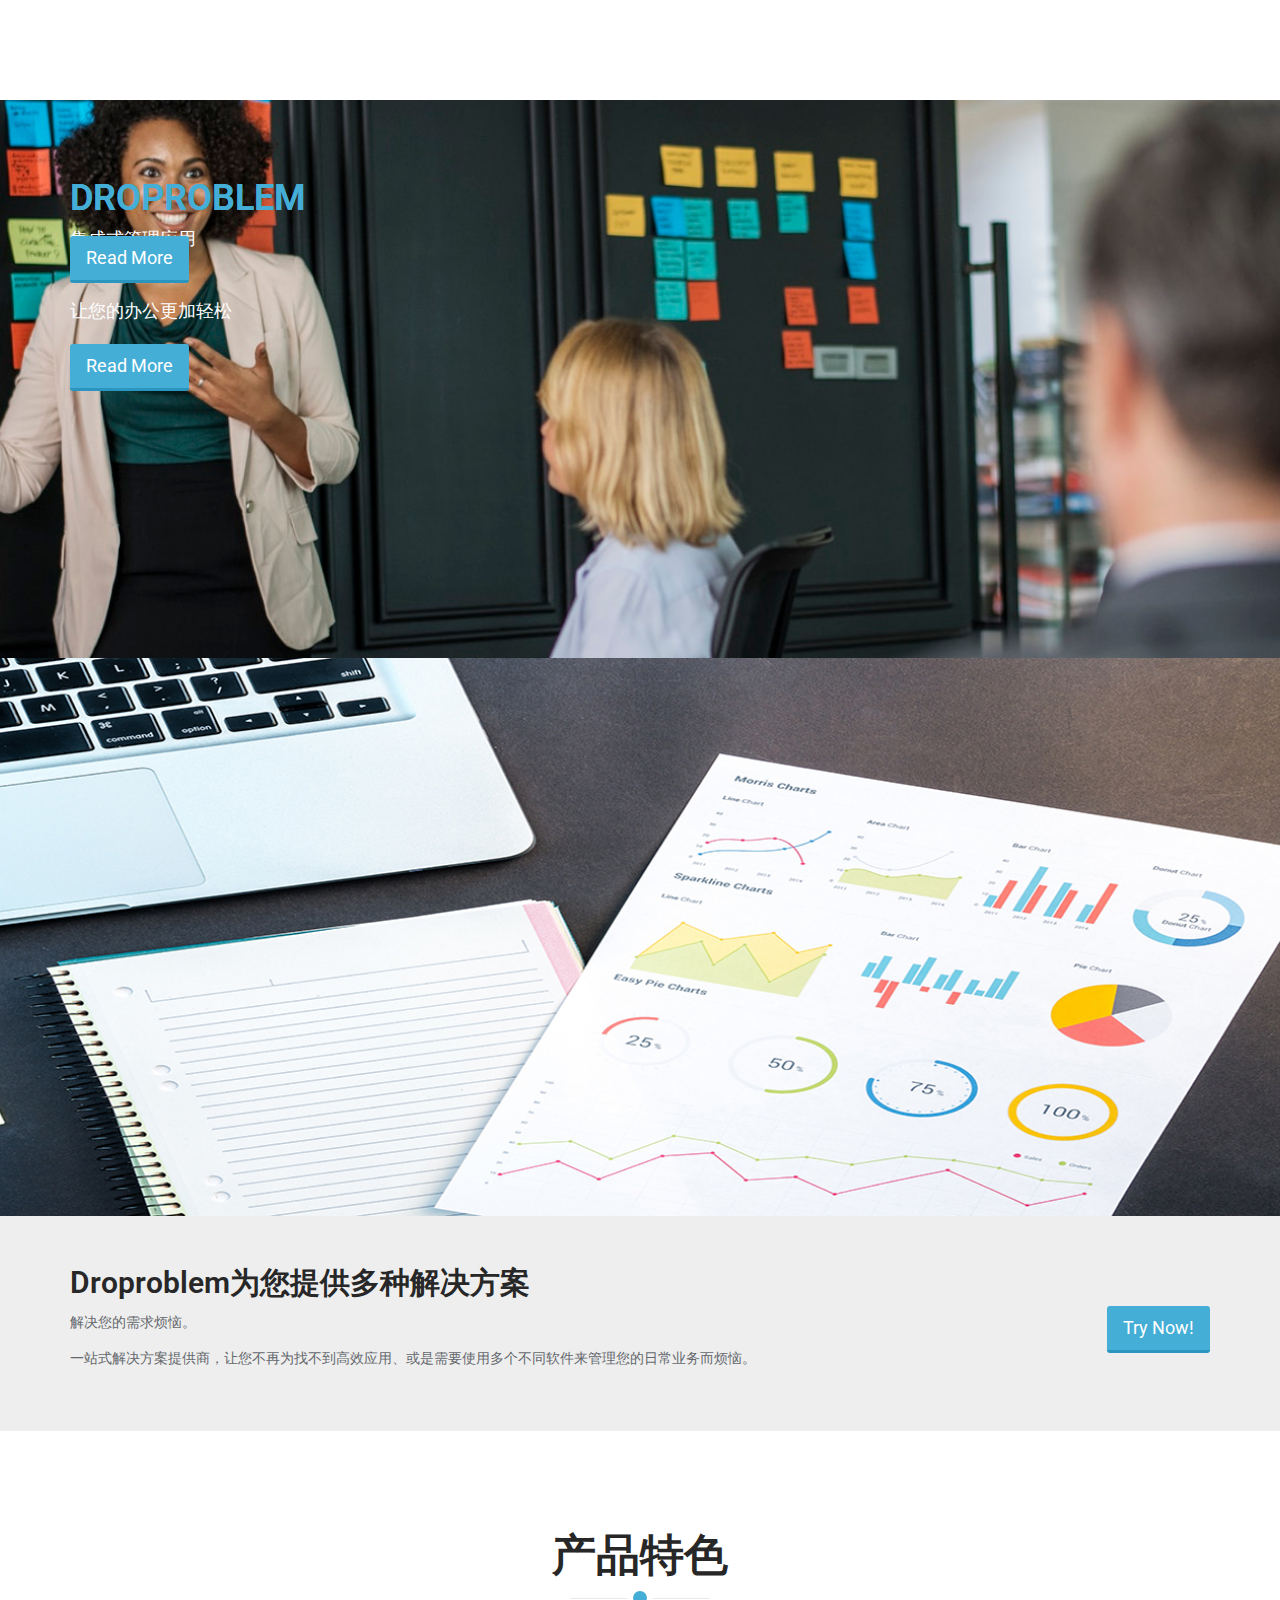
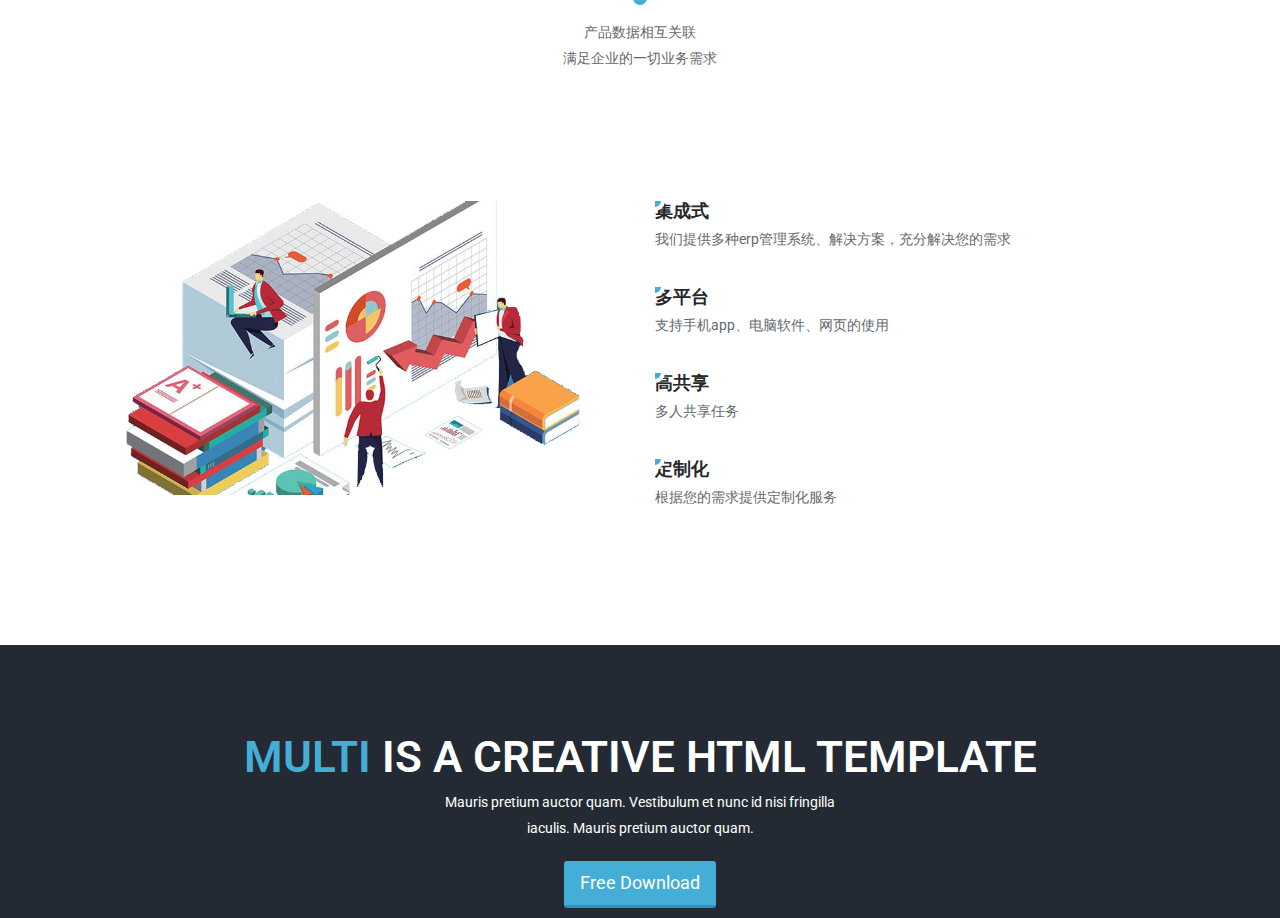
==== commit 4d2823c5: "taskalive lack of gantt img" ====
--- a/index.html
+++ b/index.html
@@ -25,141 +25,139 @@
     <link rel="apple-touch-icon-precomposed" sizes="72x72" href="images/ico/apple-touch-icon-72-precomposed.png">
     <link rel="apple-touch-icon-precomposed" href="images/ico/apple-touch-icon-57-precomposed.png">
 
-
 </head><!--/head-->
 
 <body id="home" class="homepage">
     <!-- 顶部导航 -->
-    <nav data-load="header.html"></nav>
+    <header></header>
     <!--顶部导航 over-->
     <section id="main-slider">
-        <div class="owl-carousel">
-            <div class="item" style="background-image: url(images/slider/bg1.jpeg);">
+            <div class="owl-carousel">
+                <div class="item" style="background-image: url(images/slider/bg1.jpeg);">
 
-                <div class="slider-inner">
-                    <div class="container">
-                        <div class="row">
-                            <div class="col-sm-6">
-                                <div class="carousel-content">
-                                    <h1><span>Droproblem</span> </h1>
-                                    <p class="slider_p">集成式管理应用 </p>
-                                    <p class="slider_p">简洁  易用  方便</p>
-                                    <p class="slider_p">让您的办公更加轻松</p>
-                                    <a class="btn btn-primary btn-lg" href="#">Read More</a>
+                    <div class="slider-inner">
+                        <div class="container">
+                            <div class="row">
+                                <div class="col-sm-6">
+                                    <div class="carousel-content">
+                                        <h1><span>Droproblem</span> </h1>
+                                        <p class="slider_p">集成式管理应用 </p>
+                                        <p class="slider_p">简洁  易用  方便</p>
+                                        <p class="slider_p">让您的办公更加轻松</p>
+                                        <a class="btn btn-primary btn-lg" href="#">Read More</a>
+                                    </div>
                                 </div>
                             </div>
                         </div>
                     </div>
-                </div>
-            </div><!--/.item-->
-             <div class="item" style="background-image: url(images/slider/bg3.jpg);">
-                <div class="slider-inner">
-                    <div class="container">
-                        <div class="row">
-                            <div class="col-sm-6">
-                                <div class="carousel-content">
-                                  <h1><span>Droproblem</span> </h1>
-                                  <a class="btn btn-primary btn-lg" href="#">Read More</a>
+                </div><!--/.item-->
+                 <div class="item" style="background-image: url(images/slider/bg3.jpg);">
+                    <div class="slider-inner">
+                        <div class="container">
+                            <div class="row">
+                                <div class="col-sm-6">
+                                    <div class="carousel-content">
+                                      <h1><span>Droproblem</span> </h1>
+                                      <a class="btn btn-primary btn-lg" href="#">Read More</a>
+                                    </div>
                                 </div>
                             </div>
                         </div>
                     </div>
-                </div>
-            </div><!--/.item-->
-        </div><!--/.owl-carousel-->
-    </section><!--/#main-slider-->
+                </div><!--/.item-->
+            </div><!--/.owl-carousel-->
+        </section><!--/#main-slider-->
 
-    <section id="cta" class="wow fadeIn">
-        <div class="container">
-            <div class="row">
-                <div class="col-sm-9">
-                    <h2>Premium quality free onepage template</h2>
-                    <p>Lorem Ipsum is simply dummy text of the printing and typesetting industry. Lorem Ipsum has been the industry's standard dummy text ever since the 1500s, when an unknown printer took a galley of type and scrambled it to make a type specimen book. It has survived not only five centuries, but also the leap into electronic typesetting, remaining essentially unchanged.
-                    </p>
-                </div>
-                <div class="col-sm-3 text-right">
-                    <a class="btn btn-primary btn-lg" href="#">Download Now!</a>
+        <section id="cta" class="wow fadeIn">
+            <div class="container">
+                <div class="row">
+                    <div class="col-sm-9">
+                        <h2>Droproblem为您提供多种解决方案</h2>
+                        <p>解决您的需求烦恼。</p>
+                        <p>
+                          一站式解决方案提供商，让您不再为找不到高效应用、或是需要使用多个不同软件来管理您的日常业务而烦恼。
+                        </p>
+                    </div>
+                    <div class="col-sm-3 text-right">
+                        <a class="btn btn-primary btn-lg" href="#">Try Now!</a>
+                    </div>
                 </div>
             </div>
-        </div>
-    </section><!--/#cta-->
+        </section><!--/#cta-->
 
-    <section id="features">
-        <div class="container">
-            <div class="section-header">
-                <h2 class="section-title text-center wow fadeInDown">产品特色</h2>
-                <p class="text-center wow fadeInDown">Lorem ipsum dolor sit amet, consectetur adipisicing elit, sed do eiusmod tempor incididunt ut <br> et dolore magna aliqua. Ut enim ad minim veniam</p>
-            </div>
-            <div class="row" style=“text-align:center;”>
-                <div class="col-sm-6 wow fadeInLeft" >
-                    <img class="img-responsive" src="images/main-feature.png" alt="" style="margin-top:80px">
+        <section id="features">
+            <div class="container">
+                <div class="section-header">
+                    <h2 class="section-title text-center wow fadeInDown">产品特色</h2>
+                    <p class="text-center wow fadeInDown">产品数据相互关联 <br> 满足企业的一切业务需求</p>
                 </div>
-                <div class="col-sm-6">
-                    <div class="media service-box wow fadeInRight">
-                        <div class="pull-left">
-                            <i class="fa fa-cubes"></i>
+                <div class="row" style=“text-align:center;”>
+                    <div class="col-sm-6 wow fadeInLeft" >
+                        <img class="img-responsive" src="images/main-feature.png" alt="" style="margin-top:80px">
+                    </div>
+                    <div class="col-sm-6">
+                        <div class="media service-box wow fadeInRight">
+                            <div class="pull-left">
+                                <i class="fa fa-cubes"></i>
+                            </div>
+                            <div class="media-body">
+                                <h4 class="media-heading">集成式</h4>
+                                <p>我们提供多种erp管理系统、解决方案，充分解决您的需求</p>
+                            </div>
                         </div>
-                        <div class="media-body">
-                            <h4 class="media-heading">集成式</h4>
-                            <p>我们提供多种erp管理系统、解决方案，充分解决您的需求</p>
+
+                        <div class="media service-box wow fadeInRight">
+                            <div class="pull-left">
+                                <i class="fa fa-cogs"></i>
+                            </div>
+                            <div class="media-body">
+                                <h4 class="media-heading">多平台</h4>
+                                <p>支持手机app、电脑软件、网页的使用</p>
+                            </div>
                         </div>
-                    </div>
 
-                    <div class="media service-box wow fadeInRight">
-                        <div class="pull-left">
-                            <i class="fa fa-cogs"></i>
+                        <div class="media service-box wow fadeInRight">
+                            <div class="pull-left">
+                                <i class="fa fa-users"></i>
+                            </div>
+                            <div class="media-body">
+                                <h4 class="media-heading">高共享</h4>
+                                <p>多人共享任务</p>
+                            </div>
                         </div>
-                        <div class="media-body">
-                            <h4 class="media-heading">多平台</h4>
-                            <p>支持手机app、电脑软件、网页的使用</p>
-                        </div>
-                    </div>
 
-                    <div class="media service-box wow fadeInRight">
-                        <div class="pull-left">
-                            <i class="fa fa-users"></i>
-                        </div>
-                        <div class="media-body">
-                            <h4 class="media-heading">高共享</h4>
-                            <p>多人共享任务</p>
-                        </div>
-                    </div>
-
-                    <div class="media service-box wow fadeInRight">
-                        <div class="pull-left">
-                            <i class="fa fa-pencil"></i>
-                        </div>
-                        <div class="media-body">
-                            <h4 class="media-heading">定制化</h4>
-                            <p>根据您的需求提供定制化服务</p>
+                        <div class="media service-box wow fadeInRight">
+                            <div class="pull-left">
+                                <i class="fa fa-pencil"></i>
+                            </div>
+                            <div class="media-body">
+                                <h4 class="media-heading">定制化</h4>
+                                <p>根据您的需求提供定制化服务</p>
+                            </div>
                         </div>
                     </div>
                 </div>
             </div>
-        </div>
-    </section>
+        </section>
 
-    <section id="cta2">
-        <div class="container">
-            <div class="text-center">
-                <h2 class="wow fadeInUp" data-wow-duration="300ms" data-wow-delay="0ms"><span>MULTI</span> IS A CREATIVE HTML TEMPLATE</h2>
-                <p class="wow fadeInUp" data-wow-duration="300ms" data-wow-delay="100ms">Mauris pretium auctor quam. Vestibulum et nunc id nisi fringilla <br />iaculis. Mauris pretium auctor quam.</p>
-                <p class="wow fadeInUp" data-wow-duration="300ms" data-wow-delay="200ms"><a class="btn btn-primary btn-lg" href="#">Free Download</a></p>
-                <img class="img-responsive wow fadeIn" src="images/cta2/cta2-img.png" alt="" data-wow-duration="300ms" data-wow-delay="300ms">
+        <section id="cta2">
+            <div class="container">
+                <div class="text-center">
+                    <h2 class="wow fadeInUp" data-wow-duration="300ms" data-wow-delay="0ms"><span>MULTI</span> IS A CREATIVE HTML TEMPLATE</h2>
+                    <p class="wow fadeInUp" data-wow-duration="300ms" data-wow-delay="100ms">Mauris pretium auctor quam. Vestibulum et nunc id nisi fringilla <br />iaculis. Mauris pretium auctor quam.</p>
+                    <p class="wow fadeInUp" data-wow-duration="300ms" data-wow-delay="200ms"><a class="btn btn-primary btn-lg" href="#">Free Download</a></p>
+                    <img class="img-responsive wow fadeIn" src="images/cta2/cta2-img.png" alt="" data-wow-duration="300ms" data-wow-delay="300ms">
+                </div>
             </div>
-        </div>
-    </section>
-
-
+        </section>
 
     <!--footer-->
-    <nav data-load="footer.html"></nav>
+    <footer></footer><!--/#footer-->
     <!--footer over-->
 
+    <script src="js/jquery.js"></script>
+    <script src="js/bootstrap.min.js"></script>
 
-
-    <script src="js/bootstrap.min.js"></script>
-    <script src="js/jquery.js"></script>
     <script src="js/owl.carousel.min.js"></script>
     <script src="js/mousescroll.js"></script>
     <script src="js/smoothscroll.js"></script>
@@ -169,12 +167,11 @@
     <script src="js/wow.min.js"></script>
     <script src="js/main.js"></script>
     <script>
-    $(function(){
-        $("[data-load]").each(function(){
-            $(this).load($(this).data("load"), function(){
-            });
-        });
-    })
+        $(function(){
+            $("header").load('./header.html');
+            $("footer").load('./footer.html');
+        })
     </script>
+
 </body>
 </html>
--- a/css/main.css
+++ b/css/main.css
@@ -957,3 +957,9 @@
 a.list-group-item:hover{
   background-color: #45aed6;
 }
+
+.button_sign{
+  text-align: center;
+  top:25%;
+  left:25%;
+}
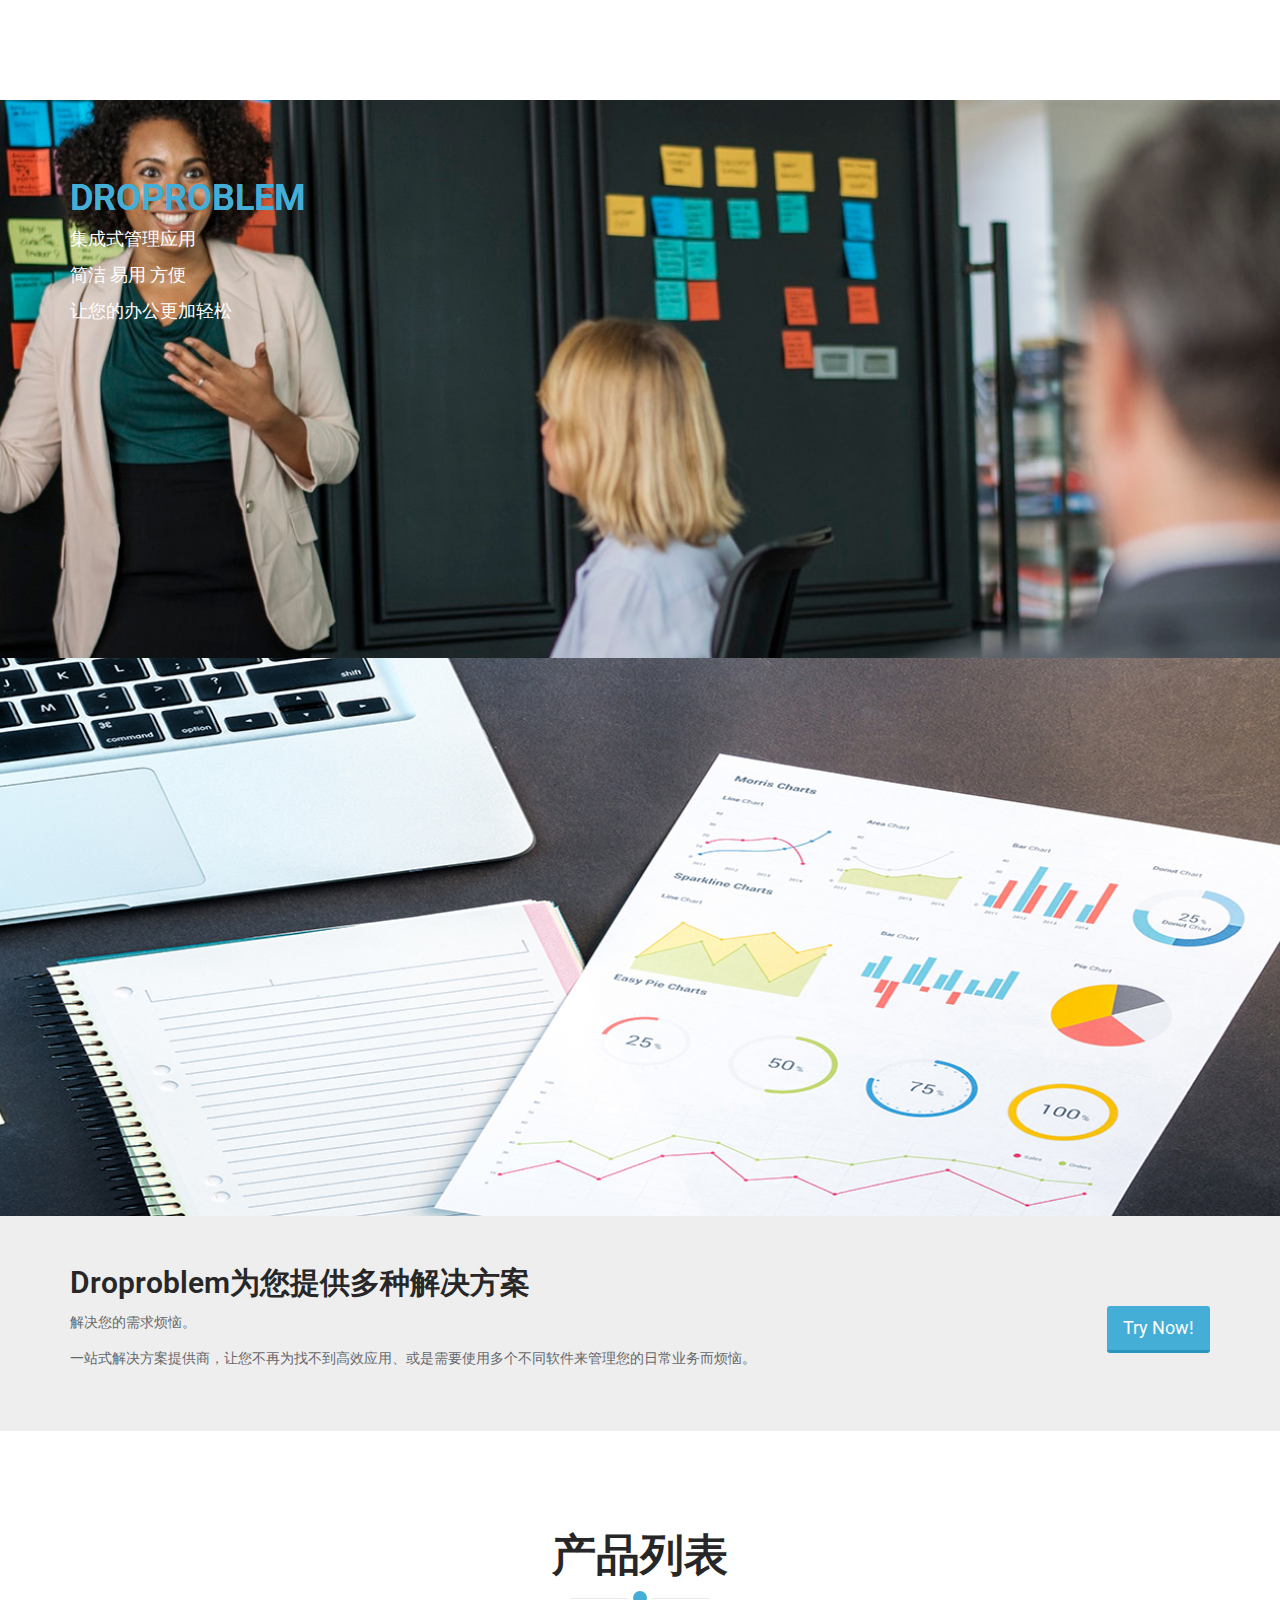
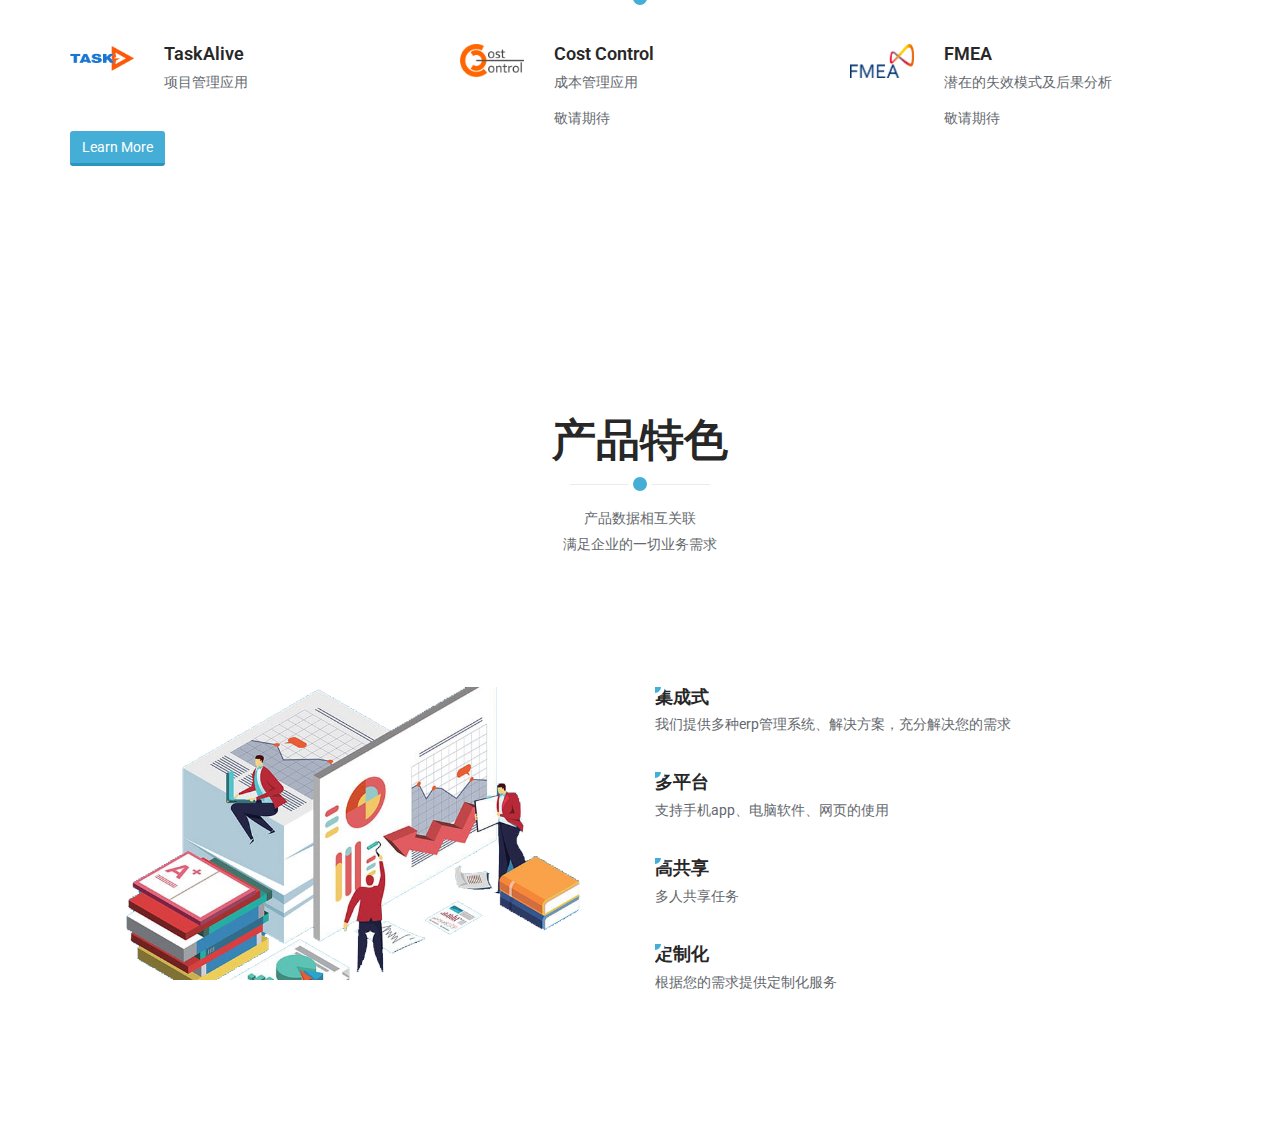
==== commit e8d72757: "index" ====
--- a/index.html
+++ b/index.html
@@ -44,7 +44,7 @@
                                         <p class="slider_p">集成式管理应用 </p>
                                         <p class="slider_p">简洁  易用  方便</p>
                                         <p class="slider_p">让您的办公更加轻松</p>
-                                        <a class="btn btn-primary btn-lg" href="#">Read More</a>
+                                        <!-- <a class="btn btn-primary btn-lg" href="#">Read More</a> -->
                                     </div>
                                 </div>
                             </div>
@@ -58,7 +58,7 @@
                                 <div class="col-sm-6">
                                     <div class="carousel-content">
                                       <h1><span>Droproblem</span> </h1>
-                                      <a class="btn btn-primary btn-lg" href="#">Read More</a>
+                                      <!-- <a class="btn btn-primary btn-lg" href="#">Read More</a> -->
                                     </div>
                                 </div>
                             </div>
@@ -85,6 +85,60 @@
             </div>
         </section><!--/#cta-->
 
+        <section id="services">
+          <div class="container">
+            <div class="section-header">
+                <h2 class="section-title text-center wow fadeInDown">产品列表</h2>
+                <!-- <p class="text-center wow fadeInDown">产品数据相互关联 <br> 满足企业的一切业务需求</p> -->
+                <div class="row">
+                    <div class="features">
+                        <div class="col-md-4 col-sm-6 wow fadeInUp" data-wow-duration="300ms" data-wow-delay="0ms">
+                            <div class="media service-box">
+                                <div class="pull-left">
+                                    <!-- <i class="fa fa-line-chart"></i> -->
+                                    <img src="images/apps/taskalive.png" width="64px"/>
+                                </div>
+                                <div class="media-body">
+                                    <h4 class="media-heading">TaskAlive</h4>
+                                    <p>项目管理应用</p><br />
+
+                                </div>
+                                <a class="btn btn-primary" href="taskalive.html">Learn More</a>
+                            </div>
+                        </div><!--/.col-md-4-->
+
+                        <div class="col-md-4 col-sm-6 wow fadeInUp" data-wow-duration="300ms" data-wow-delay="100ms">
+                            <div class="media service-box">
+                                <div class="pull-left">
+                                    <img src="images/apps/costcontrol.png" width="64px"/>
+                                </div>
+                                <div class="media-body">
+                                    <h4 class="media-heading">Cost Control</h4>
+                                    <p>成本管理应用</p>
+                                    <p>敬请期待</p>
+                                </div>
+                            </div>
+                        </div><!--/.col-md-4-->
+
+                        <div class="col-md-4 col-sm-6 wow fadeInUp" data-wow-duration="300ms" data-wow-delay="100ms">
+                            <div class="media service-box">
+                                <div class="pull-left">
+                                    <img src="images/apps/FMEA.png" width="64px"/>
+                                </div>
+                                <div class="media-body">
+                                    <h4 class="media-heading">FMEA</h4>
+                                    <p>潜在的失效模式及后果分析</p>
+                                    <p>敬请期待</p>
+                                </div>
+                            </div>
+                        </div><!--/.col-md-4-->
+
+
+                    </div>
+                </div><!--/.row-->
+            </div><!--/.container-->
+        </section><!--/#apps_list-->
+
         <section id="features">
             <div class="container">
                 <div class="section-header">
@@ -136,17 +190,6 @@
                             </div>
                         </div>
                     </div>
-                </div>
-            </div>
-        </section>
-
-        <section id="cta2">
-            <div class="container">
-                <div class="text-center">
-                    <h2 class="wow fadeInUp" data-wow-duration="300ms" data-wow-delay="0ms"><span>MULTI</span> IS A CREATIVE HTML TEMPLATE</h2>
-                    <p class="wow fadeInUp" data-wow-duration="300ms" data-wow-delay="100ms">Mauris pretium auctor quam. Vestibulum et nunc id nisi fringilla <br />iaculis. Mauris pretium auctor quam.</p>
-                    <p class="wow fadeInUp" data-wow-duration="300ms" data-wow-delay="200ms"><a class="btn btn-primary btn-lg" href="#">Free Download</a></p>
-                    <img class="img-responsive wow fadeIn" src="images/cta2/cta2-img.png" alt="" data-wow-duration="300ms" data-wow-delay="300ms">
                 </div>
             </div>
         </section>
--- a/css/main.css
+++ b/css/main.css
@@ -963,3 +963,27 @@
   top:25%;
   left:25%;
 }
+.icon_container{
+  width:128px;
+  height:128px;
+  display: inline-block;
+}
+i.icon1{
+  width:100%;
+  height:100%;
+	background: url(../images/about/client.png) no-repeat;
+	display: inline-block;
+}
+
+i.icon2{
+	width: 100%;
+	height: 100%;
+	background: url(../images/about/innovation.png) no-repeat;
+	display: inline-block;
+}
+i.icon3{
+	width: 100%;
+	height: 100%;
+	background: url(../images/about/credibility.png) no-repeat;
+	display: inline-block;
+}
